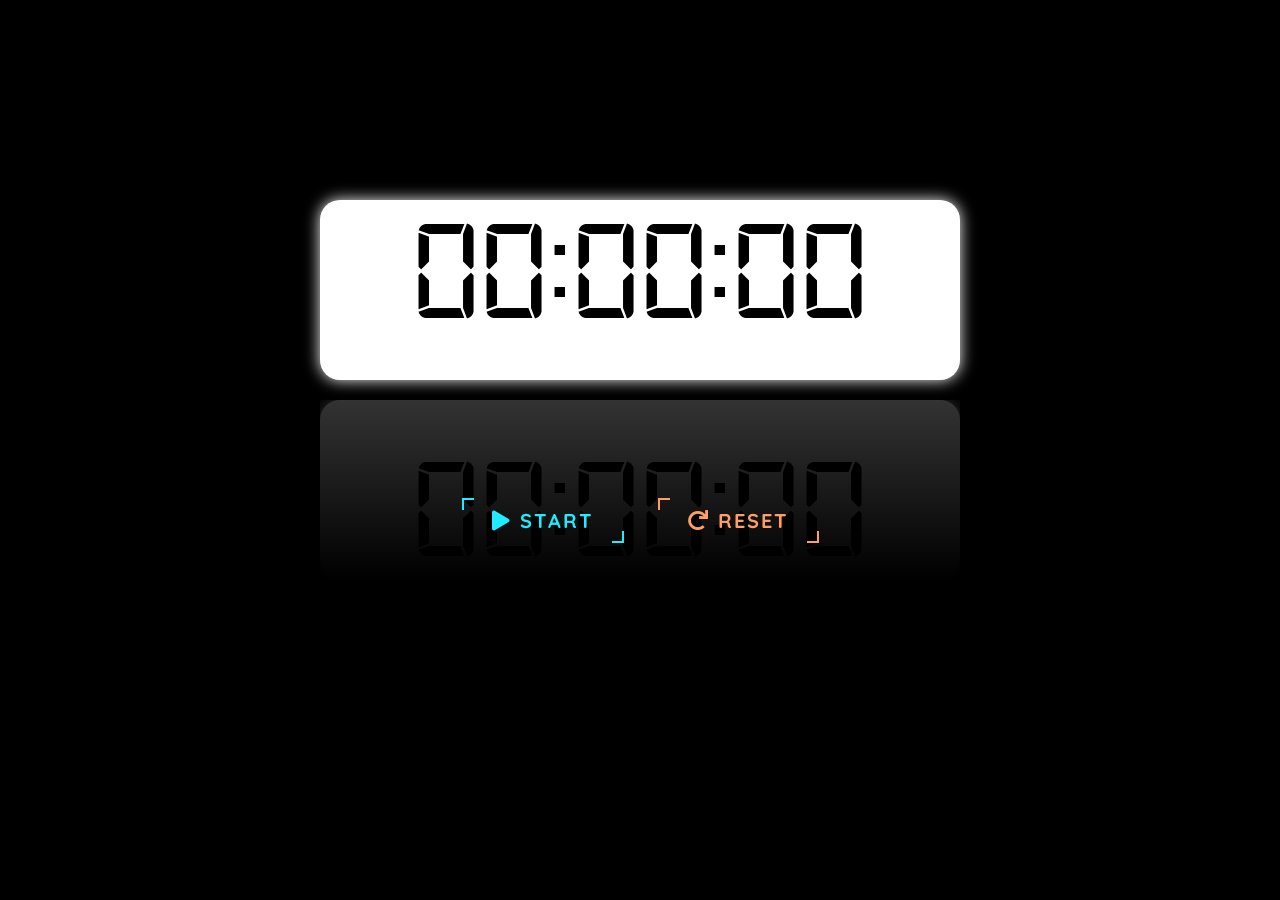
==== time.html @ 254c3142 "First commit" ====
<!DOCTYPE html>
<html lang="en">
  <head>
    <meta charset="UTF-8" />
    <meta name="viewport" content="width=device-width, initial-scale=1.0" />
    <title>Document</title>
    <link rel="stylesheet" href="./time.css" />
    <link
      rel="stylesheet"
      href="https://cdnjs.cloudflare.com/ajax/libs/font-awesome/5.15.1/css/all.min.css"
      integrity="sha512-+4zCK9k+qNFUR5X+cKL9EIR+ZOhtIloNl9GIKS57V1MyNsYpYcUrUeQc9vNfzsWfV28IaLL3i96P9sdNyeRssA=="
      crossorigin="anonymous"
    />
  </head>
  <body>
    <div class="container">
      <!-- <h1 style="text-align: center">Timer App</h1> -->
      <div class="screen"><span id="time-display">00:00:00</span></div>
      <div class="play_buttons">
        <a id="startstop" class="button"><i class="fas fa-play"></i> Start</a>
        <!-- <a href="" class="button" id="b-2">Pause</a> -->
        <a href="" class="button" id="b-3"><i class="fas fa-redo"></i> Reset</a>
      </div>
    </div>
    <script src="./time.js"></script>
  </body>
</html>
---- time.css ----
/* For Fonts section  */


@import url('https://fonts.googleapis.com/css2?family=Quicksand:wght@300;500;700&display=swap');
@import url('https://fonts.googleapis.com/css2?family=Orbitron:wght@500&display=swap');

@font-face {
    font-family: 'digital-7';
    src: url(./Custom_fonts/digital-7.regular.ttf);
}

* {
    margin: 0;
    padding: 0;
    box-sizing: border-box;
}

body {
    display: flex;
    flex-direction: column;
    justify-content: center;
    align-items: center;
    background: black;
    /* min-height: 100vh; */
    font-family: Quicksand, sans-serif;
}

.container {
    display: flex;
    flex-direction: column;
    justify-content: center;
    align-items: center;
    color: whitesmoke;
    width: 100%;
    /* padding: 50px; */
}


.UI_Timer {
    width: 100vw;
}

.screen {
    font-family: 'digital-7',
        'Orbitron',
        sans-serif;
    text-align: center;
    font-size: 9em;
    margin-top: 200px;
    background: white;
    color: black;
    height: 20vh;
    width: 50%;
    border-radius: 20px;
    box-shadow: 0 0 15px rgb(252, 249, 249);
    -webkit-box-reflect: below 20px linear-gradient(transparent, #0003);
}

.play_buttons {
    justify-content: space-around;
    align-items: center;
    margin-top: 8em;
    min-height: 10vh;
    /* outline: solid red; */
}



/* ---------For Start Reset and Pause ka part------------------------------ */
.button {
    position: relative;
    padding: 10px 30px;
    margin: 0 15px;
    color: #21ebff;
    text-decoration: none;
    text-transform: uppercase;
    letter-spacing: 2px;
    font-size: 20px;
    font-weight: 700;
    transition: 0.5s;
    overflow: hidden;
    -webkit-box-reflect: below 1px linear-gradient(transparent, #0003);
}

.button:nth-child(even) {
    filter: hue-rotate(190deg);
}

.button:nth-child(3) {
    filter: hue-rotate(90deg);
}

.button:hover {
    background: #21ebff;
    color: #111;
    transition: 1.5s;
    box-shadow: 0 0 50px #21ebff;
}

.button:before {
    content: '';
    position: absolute;
    top: 0;
    left: 0;
    width: 10px;
    height: 10px;
    border-top: 2px solid;
    border-left: 2px solid;
    transition: 0.5s;
}

.button:hover::before {
    width: 100%;
    height: 100%;
}


.button:after {
    content: '';
    position: absolute;
    bottom: 0;
    right: 0;
    width: 10px;
    height: 10px;
    border-right: 2px solid;
    border-bottom: 2px solid;
    transition: 0.5s;
}

.button:hover::after {
    width: 100%;
    height: 100%;
}


/* ----------------------------For Mobile Responsive part---------------- */
@media(max-width: 920px) {
    .screen {
        font-size: 6em;
    }
}

@media (max-width: 600px) {
    .container {
        display: flex;
        flex-direction: column;
        /* border: 2px solid red; */
        width: 100%;
        height: 100vh;
    }

    .screen {
        /* outline: solid lightblue; */
        font-size: 80px;
        width: 50%;
        height: 70px;
        margin: auto;
        margin-bottom: 5%;
    }

    .play_buttons {
        /* outline: solid red; */
        width: 60%;
        margin: auto;
        margin-top: 0;

    }

    .button {
        font-size: 10px;
    }
}

@media (max-width: 560px) {
    .container {
        display: flex;
        flex-direction: column;
        /* border: 2px solid red; */
        width: 100%;
        height: 100vh;
    }

    .screen {
        /* outline: solid lightblue; */
        font-size: 80px;
        width: 80%;
        height: 70px;
        margin: auto;
        margin-bottom: 5%;
    }

    .play_buttons {
        /* outline: solid red; */
        width: 60%;
        margin: auto;
        margin-top: 0;

    }
}

@media(max-width: 500px) {
    .play_buttons {
        width: 100%;
        /* outline: solid red; */
        display: flex;
        justify-content: center;
        align-items: center;
    }
}

@media (max-width: 350px) {
    .container {
        display: flex;
        flex-direction: column;
        /* border: 2px solid red; */
        width: 100%;
        height: 100vh;
    }

    .screen {
        /* outline: solid lightblue; */
        font-size: 50px;
        width: 80%;
        height: 70px;
        margin: auto;
        margin-bottom: 5%;
    }

    .play_buttons {
        /* outline: solid red; */
        width: 100%;
        margin: auto;
        margin-top: 0;

    }
}

@media (max-width: 300px) {
    .play_buttons {
        display: flex;
        flex-direction: column;
    }
}

@media (max-width: 230px) {
    .container {
        display: flex;
        flex-direction: column;
        /* border: 2px solid red; */
        width: 100%;
        height: 100vh;
    }

    .screen {
        /* outline: solid lightblue; */
        font-size: 50px;
        width: 100%;
        height: 50px;
        margin: auto;
        margin-bottom: 5%;
    }

    .play_buttons {
        /* outline: solid red; */
        flex-direction: column;
        width: 100%;
        height: 40%;
        margin: auto;
        margin-top: 20px;

    }

    .button {
        font-size: 10px;
    }
}
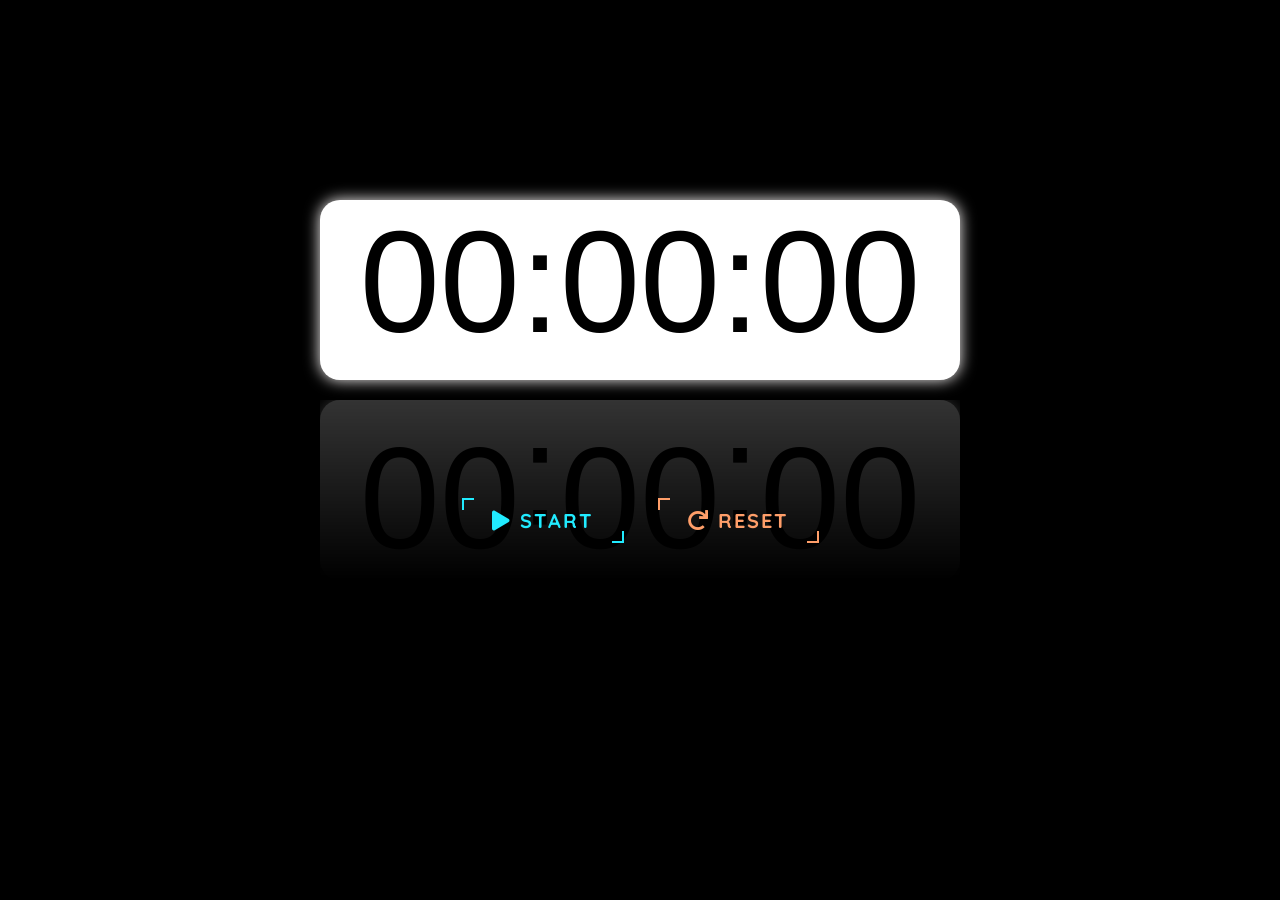
==== commit 396ef3f3: "Replaced if-else ladder using ternery operator" ====
--- a/time.html
+++ b/time.html
@@ -3,8 +3,8 @@
   <head>
     <meta charset="UTF-8" />
     <meta name="viewport" content="width=device-width, initial-scale=1.0" />
-    <title>Document</title>
-    <link rel="stylesheet" href="./time.css" />
+    <title>The timer application</title>
+    <link rel="stylesheet" href="./assets/styles/time.css" />
     <link
       rel="stylesheet"
       href="https://cdnjs.cloudflare.com/ajax/libs/font-awesome/5.15.1/css/all.min.css"
@@ -22,6 +22,6 @@
         <a href="" class="button" id="b-3"><i class="fas fa-redo"></i> Reset</a>
       </div>
     </div>
-    <script src="./time.js"></script>
+    <script src="./assets/src/time.js"></script>
   </body>
 </html>
--- a/assets/styles/time.css
+++ b/assets/styles/time.css
@@ -0,0 +1,276 @@
+/* For Fonts section  */
+
+
+@import url('https://fonts.googleapis.com/css2?family=Quicksand:wght@300;500;700&display=swap');
+@import url('https://fonts.googleapis.com/css2?family=Orbitron:wght@500&display=swap');
+
+@font-face {
+    font-family: 'digital-7';
+    src: url(./assets/Custom_fonts/digital-7.regular.ttf);
+}
+
+* {
+    margin: 0;
+    padding: 0;
+    box-sizing: border-box;
+}
+
+body {
+    display: flex;
+    flex-direction: column;
+    justify-content: center;
+    align-items: center;
+    background: black;
+    /* min-height: 100vh; */
+    font-family: Quicksand, sans-serif;
+}
+
+.container {
+    display: flex;
+    flex-direction: column;
+    justify-content: center;
+    align-items: center;
+    color: whitesmoke;
+    width: 100%;
+    /* padding: 50px; */
+}
+
+
+.UI_Timer {
+    width: 100vw;
+}
+
+.screen {
+    font-family: 'digital-7',
+        'Orbitron',
+        sans-serif;
+    text-align: center;
+    font-size: 9em;
+    margin-top: 200px;
+    background: white;
+    color: black;
+    height: 20vh;
+    width: 50%;
+    border-radius: 20px;
+    box-shadow: 0 0 15px rgb(252, 249, 249);
+    -webkit-box-reflect: below 20px linear-gradient(transparent, #0003);
+}
+
+.play_buttons {
+    justify-content: space-around;
+    align-items: center;
+    margin-top: 8em;
+    min-height: 10vh;
+    /* outline: solid red; */
+}
+
+
+
+/* ---------For Start Reset and Pause ka part------------------------------ */
+.button {
+    position: relative;
+    padding: 10px 30px;
+    margin: 0 15px;
+    color: #21ebff;
+    text-decoration: none;
+    text-transform: uppercase;
+    letter-spacing: 2px;
+    font-size: 20px;
+    font-weight: 700;
+    transition: 0.5s;
+    overflow: hidden;
+    -webkit-box-reflect: below 1px linear-gradient(transparent, #0003);
+}
+
+.button:nth-child(even) {
+    filter: hue-rotate(190deg);
+}
+
+.button:nth-child(3) {
+    filter: hue-rotate(90deg);
+}
+
+.button:hover {
+    background: #21ebff;
+    color: #111;
+    transition: 1.5s;
+    box-shadow: 0 0 50px #21ebff;
+}
+
+.button:before {
+    content: '';
+    position: absolute;
+    top: 0;
+    left: 0;
+    width: 10px;
+    height: 10px;
+    border-top: 2px solid;
+    border-left: 2px solid;
+    transition: 0.5s;
+}
+
+.button:hover::before {
+    width: 100%;
+    height: 100%;
+}
+
+
+.button:after {
+    content: '';
+    position: absolute;
+    bottom: 0;
+    right: 0;
+    width: 10px;
+    height: 10px;
+    border-right: 2px solid;
+    border-bottom: 2px solid;
+    transition: 0.5s;
+}
+
+.button:hover::after {
+    width: 100%;
+    height: 100%;
+}
+
+
+/* ----------------------------For Mobile Responsive part---------------- */
+@media(max-width: 920px) {
+    .screen {
+        font-size: 6em;
+    }
+}
+
+@media (max-width: 600px) {
+    .container {
+        display: flex;
+        flex-direction: column;
+        /* border: 2px solid red; */
+        width: 100%;
+        height: 100vh;
+    }
+
+    .screen {
+        /* outline: solid lightblue; */
+        font-size: 80px;
+        width: 50%;
+        height: 70px;
+        margin: auto;
+        margin-bottom: 5%;
+    }
+
+    .play_buttons {
+        /* outline: solid red; */
+        width: 60%;
+        margin: auto;
+        margin-top: 0;
+
+    }
+
+    .button {
+        font-size: 10px;
+    }
+}
+
+@media (max-width: 560px) {
+    .container {
+        display: flex;
+        flex-direction: column;
+        /* border: 2px solid red; */
+        width: 100%;
+        height: 100vh;
+    }
+
+    .screen {
+        /* outline: solid lightblue; */
+        font-size: 80px;
+        width: 80%;
+        height: 70px;
+        margin: auto;
+        margin-bottom: 5%;
+    }
+
+    .play_buttons {
+        /* outline: solid red; */
+        width: 60%;
+        margin: auto;
+        margin-top: 0;
+
+    }
+}
+
+@media(max-width: 500px) {
+    .play_buttons {
+        width: 100%;
+        /* outline: solid red; */
+        display: flex;
+        justify-content: center;
+        align-items: center;
+    }
+}
+
+@media (max-width: 350px) {
+    .container {
+        display: flex;
+        flex-direction: column;
+        /* border: 2px solid red; */
+        width: 100%;
+        height: 100vh;
+    }
+
+    .screen {
+        /* outline: solid lightblue; */
+        font-size: 50px;
+        width: 80%;
+        height: 70px;
+        margin: auto;
+        margin-bottom: 5%;
+    }
+
+    .play_buttons {
+        /* outline: solid red; */
+        width: 100%;
+        margin: auto;
+        margin-top: 0;
+
+    }
+}
+
+@media (max-width: 300px) {
+    .play_buttons {
+        display: flex;
+        flex-direction: column;
+    }
+}
+
+@media (max-width: 230px) {
+    .container {
+        display: flex;
+        flex-direction: column;
+        /* border: 2px solid red; */
+        width: 100%;
+        height: 100vh;
+    }
+
+    .screen {
+        /* outline: solid lightblue; */
+        font-size: 50px;
+        width: 100%;
+        height: 50px;
+        margin: auto;
+        margin-bottom: 5%;
+    }
+
+    .play_buttons {
+        /* outline: solid red; */
+        flex-direction: column;
+        width: 100%;
+        height: 40%;
+        margin: auto;
+        margin-top: 20px;
+
+    }
+
+    .button {
+        font-size: 10px;
+    }
+}
